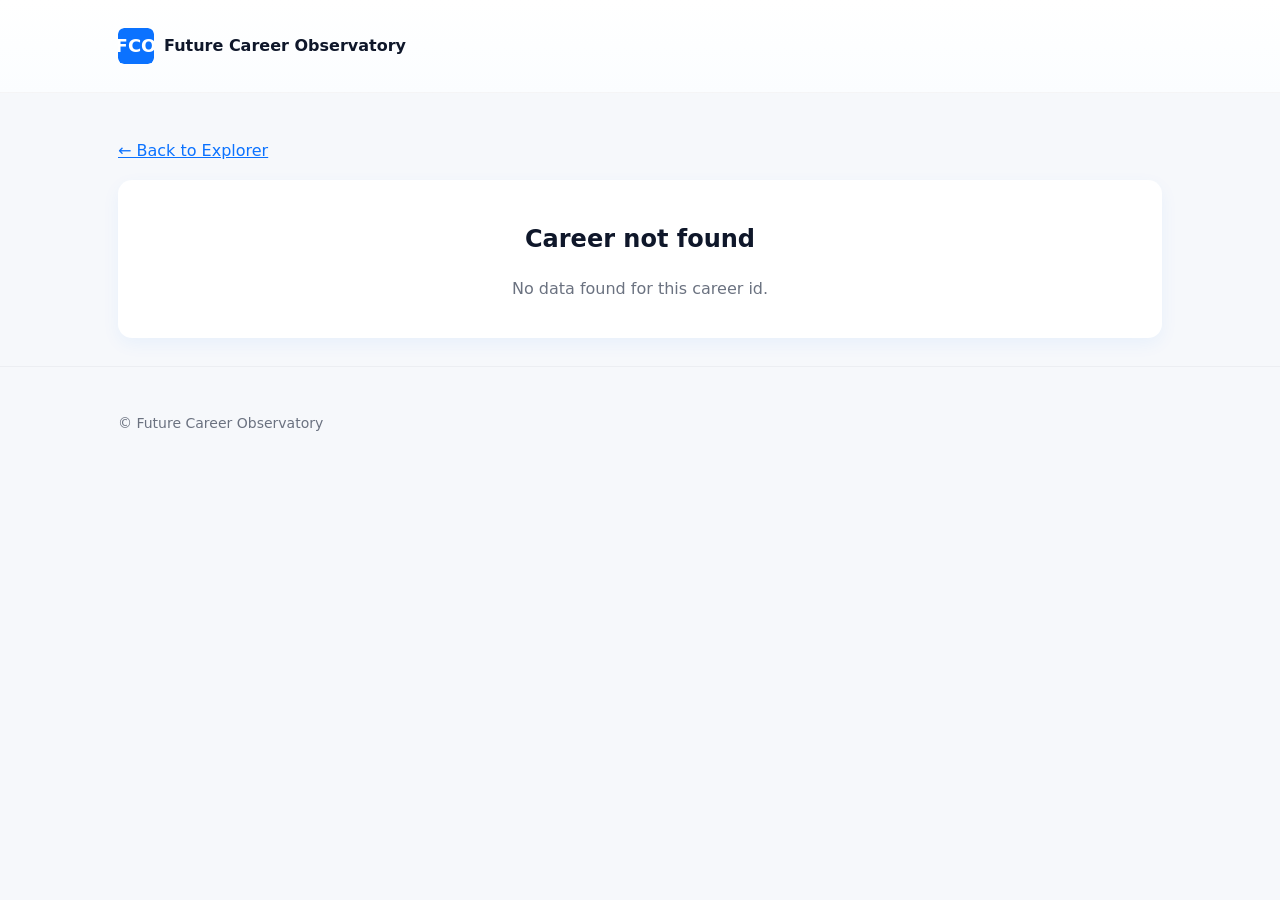
==== career.html @ ffd0ac97 "Add career detail template (career.html)" ====
<!doctype html>
<html lang="en">
<head>
  <meta charset="utf-8" />
  <meta name="viewport" content="width=device-width,initial-scale=1" />
  <title>Career — Future Career Observatory</title>
  <link rel="stylesheet" href="styles.css" />
</head>
<body>
  <header class="site-header">
    <div class="container header-inner">
      <a class="logo" href="index.html">
        <svg width="36" height="36" viewBox="0 0 24 24" aria-hidden="true">
          <rect width="24" height="24" rx="4" fill="#0b72ff"/>
          <text x="50%" y="54%" dominant-baseline="middle" text-anchor="middle" font-size="12" fill="#fff">FCO</text>
        </svg>
        <span>Future Career Observatory</span>
      </a>
    </div>
  </header>

  <main class="container">
    <a href="index.html" style="display:inline-block;margin:18px 0;color:var(--accent)">← Back to Explorer</a>
    <div id="career-detail" class="preview-card" style="padding:22px;">
      <h2>Loading…</h2>
      <p class="muted">Fetching career information.</p>
    </div>
  </main>

  <footer class="site-footer">
    <div class="container footer-inner">
      <div>© Future Career Observatory</div>
    </div>
  </footer>

  <script>
    async function getQueryParam(name) {
      return new URLSearchParams(location.search).get(name);
    }

    function el(tag, cls, html) {
      const e = document.createElement(tag);
      if (cls) e.className = cls;
      if (html !== undefined) e.innerHTML = html;
      return e;
    }

    (async function renderCareer() {
      const id = await getQueryParam('id');
      const container = document.getElementById('career-detail');

      try {
        const res = await fetch('careers.json');
        const careers = await res.json();
        const career = careers.find(c => c.id === id);

        if (!career) {
          container.innerHTML = '<h2>Career not found</h2><p class="muted">No data found for this career id.</p>';
          return;
        }

        container.innerHTML = '';
        container.appendChild(el('h1', null, career.title));
        container.appendChild(el('p', 'muted', `Sector: ${career.sector} · Salary: ${career.salary_range} · FCI: ${career.fci_score}`));
        container.appendChild(el('p', null, career.summary));

        // Skills
        container.appendChild(el('h3', null, 'Key skills'));
        const ulSkills = el('ul', null);
        (career.skills || []).forEach(s => ulSkills.appendChild(el('li', null, s)));
        container.appendChild(ulSkills);

        // Roadmap
        if (career.roadmap && career.roadmap.length) {
          container.appendChild(el('h3', null, '3-step Roadmap'));
          const ol = el('ol', null);
          career.roadmap.forEach(step => ol.appendChild(el('li', null, step)));
          container.appendChild(ol);
        }

        // Resources
        if (career.resources && career.resources.length) {
          container.appendChild(el('h3', null, 'Resources'));
          const ul = el('ul', null);
          career.resources.forEach(r => {
            const a = el('a', null, r.title);
            a.href = r.url;
            a.target = '_blank';
            a.rel = 'noopener';
            const li = el('li', null);
            li.appendChild(a);
            ul.appendChild(li);
          });
          container.appendChild(ul);
        }

      } catch (err) {
        container.innerHTML = '<h2>Error</h2><p class="muted">Failed to load career data.</p>';
        console.error(err);
      }
    })();
  </script>
</body>
</html>
---- styles.css ----
:root{
  --bg:#f6f8fb;
  --card:#ffffff;
  --muted:#6b7280;
  --accent:#0b72ff;
  --radius:12px;
  --container:1100px;
  --gap:18px;
  font-family: Inter, system-ui, -apple-system, "Segoe UI", Roboto, "Helvetica Neue", Arial;
  color:#0f172a;
}

*{box-sizing:border-box}
body{margin:0;background:var(--bg);line-height:1.45}
.container{max-width:var(--container);margin:0 auto;padding:28px}

.site-header{background:linear-gradient(180deg, #fff, #fbfdff);border-bottom:1px solid rgba(15,23,42,0.04);position:sticky;top:0;z-index:30}
.header-inner{display:flex;align-items:center;justify-content:space-between;gap:16px}
.logo{display:flex;align-items:center;gap:10px;text-decoration:none;color:inherit;font-weight:600}
.logo svg{border-radius:6px}
.nav{display:flex;gap:18px;align-items:center}
.nav a{color:var(--muted);text-decoration:none;padding:8px}
.nav a.cta{background:var(--accent);color:#fff;padding:8px 12px;border-radius:8px}
.nav-toggle{display:none;background:none;border:0;font-size:20px}

.hero{padding:48px 0}
.hero-inner{display:flex;gap:32px;align-items:center;justify-content:space-between}
.hero-copy{max-width:56%}
.hero h1{margin:0;font-size:36px}
.tagline{color:var(--muted);margin-top:10px}
.hero-actions{margin-top:18px;display:flex;gap:12px}
.btn{padding:10px 14px;border-radius:10px;background:transparent;border:1px solid rgba(15,23,42,0.06);text-decoration:none;color:inherit}
.btn.primary{background:var(--accent);color:#fff;border:0}

.hero-preview{min-width:220px}
.preview-card{background:var(--card);padding:18px;border-radius:14px;box-shadow:0 6px 18px rgba(11,114,255,0.06);text-align:center}
.preview-card .badge{display:inline-block;margin-top:10px;background:linear-gradient(90deg,#0b72ff,#0066d6);color:#fff;padding:6px 10px;border-radius:20px;font-weight:600}

.explorer h2{margin-top:0}
.explorer-controls{display:flex;flex-wrap:wrap;gap:12px;align-items:center;margin:14px 0}
.explorer-controls input[type="search"]{flex:1;min-width:220px;padding:10px;border-radius:10px;border:1px solid rgba(15,23,42,0.06)}
.filters{display:flex;gap:8px}
.filters select{padding:10px;border-radius:8px;border:1px solid rgba(15,23,42,0.06);background:#fff}

.card-grid{display:grid;grid-template-columns:repeat(auto-fit,minmax(220px,1fr));gap:16px;margin-top:16px}
.card{background:var(--card);padding:16px;border-radius:12px;box-shadow:0 6px 18px rgba(4,12,28,0.03)}
.card h3{margin:0 0 6px 0}
.meta{color:var(--muted);font-size:13px;margin-bottom:8px}
.score{font-weight:600;color:var(--accent);margin-bottom:8px}
.card-link{color:var(--accent);text-decoration:none;font-weight:600}

.features{padding:30px 0}
.feature-grid{display:grid;grid-template-columns:repeat(auto-fit,minmax(220px,1fr));gap:16px}
.feature{background:var(--card);padding:16px;border-radius:12px}

.site-footer{padding:18px 0;background:transparent;border-top:1px solid rgba(15,23,42,0.04)}
.footer-inner{display:flex;justify-content:space-between;align-items:center;color:var(--muted);font-size:14px}

.muted{color:var(--muted)}

@media (max-width:900px){
  .hero-inner{flex-direction:column;align-items:flex-start}
  .hero-copy{max-width:100%}
  .nav{display:none}
  .nav-toggle{display:block}
}
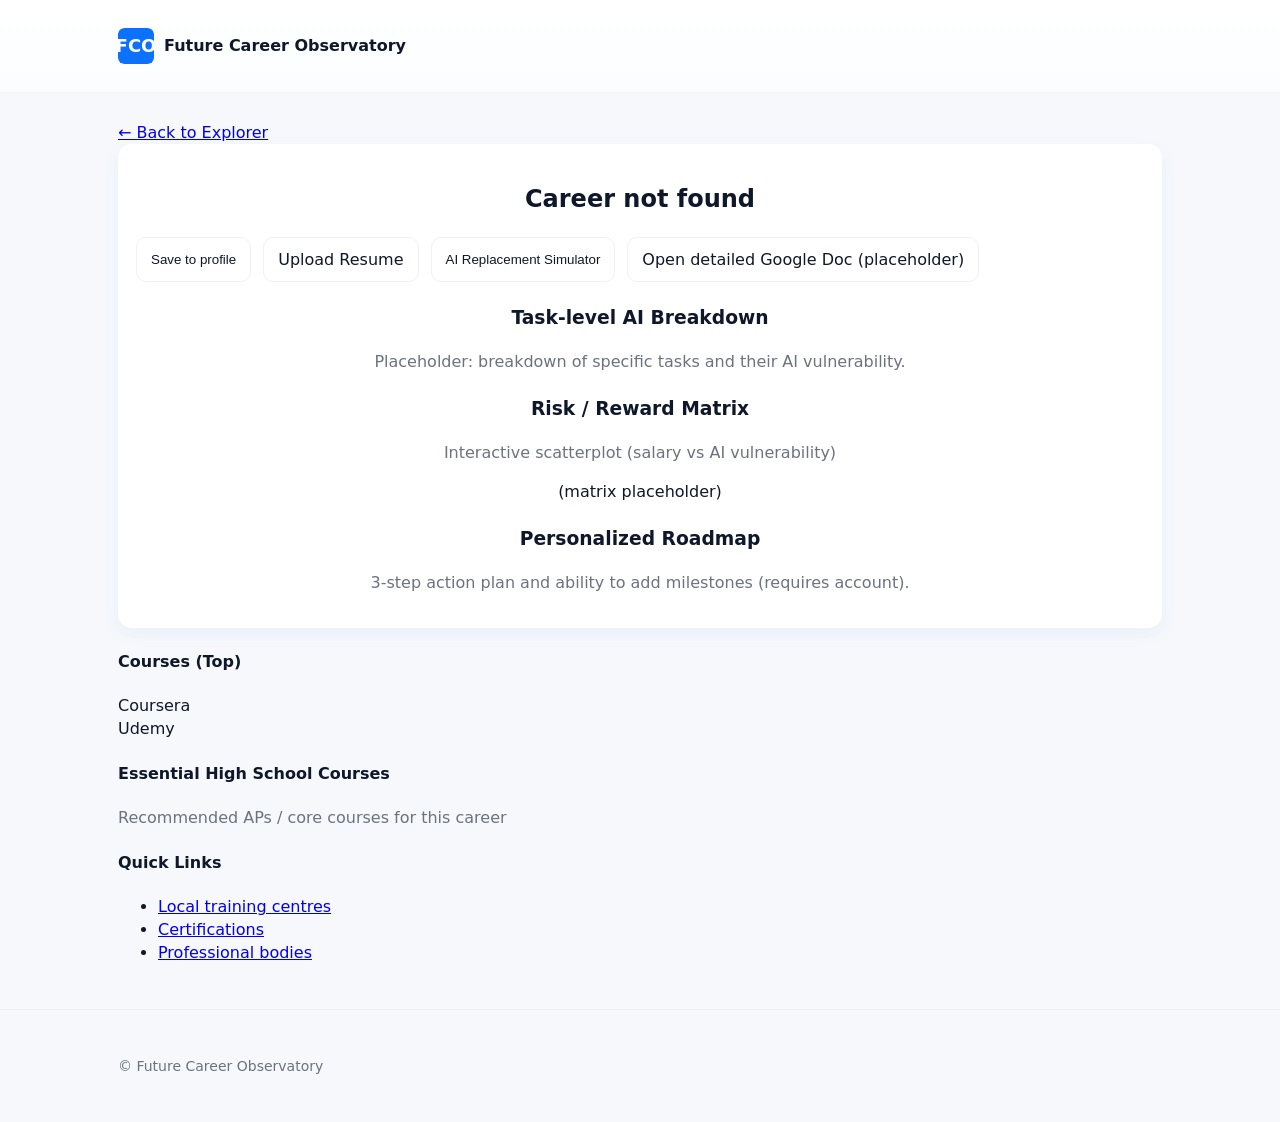
==== commit 22f2e375: "Enhance career detail layout: two-column sidebar, resume uploader, course & AP placeholders, visual " ====
--- a/career.html
+++ b/career.html
@@ -19,11 +19,78 @@
     </div>
   </header>
 
-  <main class="container">
-    <a href="index.html" style="display:inline-block;margin:18px 0;color:var(--accent)">← Back to Explorer</a>
-    <div id="career-detail" class="preview-card" style="padding:22px;">
-      <h2>Loading…</h2>
-      <p class="muted">Fetching career information.</p>
+  <main class="container career-page">
+    <a href="index.html" class="back-link">← Back to Explorer</a>
+
+    <div id="career-root" class="career-layout">
+      <section id="career-main" class="main-column preview-card">
+        <!-- Left / main column: title, general info, AI breakdown, roadmap, visualizations -->
+        <div id="career-head">
+          <h1 id="career-title">Loading…</h1>
+          <p id="career-meta" class="muted">Fetching career information.</p>
+        </div>
+
+        <div id="career-summary">
+          <!-- summary inserted here -->
+        </div>
+
+        <div id="career-actions" style="margin-top:16px;display:flex;gap:12px;flex-wrap:wrap;">
+          <button id="save-fav" class="btn">Save to profile</button>
+          <label class="btn" for="resume-upload-input" style="cursor:pointer">Upload Resume</label>
+          <input id="resume-upload-input" type="file" accept=".pdf,.doc,.docx,.txt" style="display:none" />
+          <button id="ai-simulator" class="btn">AI Replacement Simulator</button>
+          <a id="google-doc-btn" class="btn" href="#">Open detailed Google Doc (placeholder)</a>
+        </div>
+
+        <div id="resume-parse-result" style="margin-top:14px"></div>
+
+        <section id="ai-breakdown" style="margin-top:22px">
+          <h3>Task-level AI Breakdown</h3>
+          <p class="muted">Placeholder: breakdown of specific tasks and their AI vulnerability.</p>
+          <div class="ai-breakdown-list" id="ai-breakdown-list">
+            <!-- items inserted here -->
+          </div>
+        </section>
+
+        <section id="risk-reward" style="margin-top:22px">
+          <h3>Risk / Reward Matrix</h3>
+          <p class="muted">Interactive scatterplot (salary vs AI vulnerability)</p>
+          <div class="matrix" id="matrix-canvas">(matrix placeholder)</div>
+        </section>
+
+        <section id="roadmap" style="margin-top:22px">
+          <h3>Personalized Roadmap</h3>
+          <p class="muted">3-step action plan and ability to add milestones (requires account).</p>
+          <ol id="roadmap-list"></ol>
+        </section>
+      </section>
+
+      <aside class="sidebar">
+        <div class="sidebar-section">
+          <h4>Courses (Top)</h4>
+          <div id="courses-top" class="course-list">
+            <!-- Coursera / Udemy cards go here -->
+            <div class="course-platform">Coursera</div>
+            <div class="course-platform">Udemy</div>
+          </div>
+        </div>
+
+        <div class="sidebar-section">
+          <h4>Essential High School Courses</h4>
+          <p class="muted">Recommended APs / core courses for this career</p>
+          <ul id="ap-list" class="ap-list"></ul>
+        </div>
+
+        <div class="sidebar-section">
+          <h4>Quick Links</h4>
+          <ul>
+            <li><a href="#">Local training centres</a></li>
+            <li><a href="#">Certifications</a></li>
+            <li><a href="#">Professional bodies</a></li>
+          </ul>
+        </div>
+
+      </aside>
     </div>
   </main>
 
@@ -34,20 +101,18 @@
   </footer>
 
   <script>
-    async function getQueryParam(name) {
-      return new URLSearchParams(location.search).get(name);
-    }
-
-    function el(tag, cls, html) {
-      const e = document.createElement(tag);
-      if (cls) e.className = cls;
-      if (html !== undefined) e.innerHTML = html;
-      return e;
-    }
+    // Render career details into the new two-column layout
+    async function getQueryParam(name) { return new URLSearchParams(location.search).get(name); }
+    function el(tag, cls, html) { const e = document.createElement(tag); if (cls) e.className = cls; if (html !== undefined) e.innerHTML = html; return e; }
 
     (async function renderCareer() {
       const id = await getQueryParam('id');
-      const container = document.getElementById('career-detail');
+      const main = document.getElementById('career-main');
+      const apList = document.getElementById('ap-list');
+      const coursesTop = document.getElementById('courses-top');
+      const aiList = document.getElementById('ai-breakdown-list');
+      const roadmapList = document.getElementById('roadmap-list');
+      const resumeResult = document.getElementById('resume-parse-result');
 
       try {
         const res = await fetch('careers.json');
@@ -55,49 +120,84 @@
         const career = careers.find(c => c.id === id);
 
         if (!career) {
-          container.innerHTML = '<h2>Career not found</h2><p class="muted">No data found for this career id.</p>';
+          main.querySelector('#career-title').textContent = 'Career not found';
+          main.querySelector('#career-meta').textContent = '';
           return;
         }
 
-        container.innerHTML = '';
-        container.appendChild(el('h1', null, career.title));
-        container.appendChild(el('p', 'muted', `Sector: ${career.sector} · Salary: ${career.salary_range} · FCI: ${career.fci_score}`));
-        container.appendChild(el('p', null, career.summary));
-
-        // Skills
-        container.appendChild(el('h3', null, 'Key skills'));
-        const ulSkills = el('ul', null);
-        (career.skills || []).forEach(s => ulSkills.appendChild(el('li', null, s)));
-        container.appendChild(ulSkills);
+        // Header
+        document.getElementById('career-title').textContent = career.title;
+        document.getElementById('career-meta').textContent = `Sector: ${career.sector} · Salary: ${career.salary_range} · FCI: ${career.fci_score}`;
+
+        // Summary
+        const summary = document.getElementById('career-summary');
+        summary.innerHTML = '';
+        summary.appendChild(el('p', null, career.summary || ''));
 
         // Roadmap
-        if (career.roadmap && career.roadmap.length) {
-          container.appendChild(el('h3', null, '3-step Roadmap'));
-          const ol = el('ol', null);
-          career.roadmap.forEach(step => ol.appendChild(el('li', null, step)));
-          container.appendChild(ol);
-        }
-
-        // Resources
-        if (career.resources && career.resources.length) {
-          container.appendChild(el('h3', null, 'Resources'));
-          const ul = el('ul', null);
-          career.resources.forEach(r => {
-            const a = el('a', null, r.title);
-            a.href = r.url;
-            a.target = '_blank';
-            a.rel = 'noopener';
-            const li = el('li', null);
-            li.appendChild(a);
-            ul.appendChild(li);
-          });
-          container.appendChild(ul);
-        }
+        roadmapList.innerHTML = '';
+        (career.roadmap || []).forEach(step => roadmapList.appendChild(el('li', null, step)));
+
+        // Skills -> shown in AI breakdown as simple example of tasks
+        aiList.innerHTML = '';
+        (career.skills || []).forEach(skill => {
+          const item = el('div', 'ai-item', `<strong>${skill}</strong> — task-level note (placeholder)`);
+          aiList.appendChild(item);
+        });
+
+        // Courses (top right) — placeholders for Coursera/Udemy cards
+        coursesTop.innerHTML = '';
+        const coursera = el('div', 'course-card', `<strong>Coursera:</strong> Top courses for ${career.title}`);
+        const udemy = el('div', 'course-card', `<strong>Udemy:</strong> Top courses for ${career.title}`);
+        coursesTop.appendChild(coursera);
+        coursesTop.appendChild(udemy);
+
+        // AP / high school course suggestions (placeholder links)
+        apList.innerHTML = '';
+        const suggestedAPs = ['AP Calculus', 'AP Computer Science', 'AP Statistics', 'AP Biology'];
+        suggestedAPs.forEach(ap => {
+          const li = el('li', null, `<a href="#">${ap}</a>`);
+          apList.appendChild(li);
+        });
+
+        // Resume parse placeholder (empty until user uploads)
+        resumeResult.innerHTML = '<div class="muted">Upload your resume to see a skill-gap analysis (placeholder).</div>';
+
+        // Google Doc button: currently placeholder; later we will link to a doc URL
+        const gbtn = document.getElementById('google-doc-btn');
+        gbtn.href = '#';
 
       } catch (err) {
-        container.innerHTML = '<h2>Error</h2><p class="muted">Failed to load career data.</p>';
         console.error(err);
       }
+
+      // Resume upload handler (placeholder parse)
+      const uploadInput = document.getElementById('resume-upload-input');
+      uploadInput.addEventListener('change', async (e) => {
+        const file = e.target.files[0];
+        if (!file) return;
+        resumeResult.innerHTML = `<div class="preview-card" style="padding:12px"><strong>Uploaded:</strong> ${file.name}<p class=\"muted\">(Resume parsing placeholder) Detected skills: <em>communication, problem solving</em></p><button id=\"show-gap\" class=\"btn\">Show Skill Gap Analysis (placeholder)</button></div>`;
+
+        document.getElementById('show-gap')?.addEventListener('click', () => {
+          // Placeholder gap analysis UI
+          const gap = document.createElement('div');
+          gap.className = 'preview-card';
+          gap.style.marginTop = '12px';
+          gap.innerHTML = `<h4>Skill Gap Analysis</h4><p class=\"muted\">This is a mock result. In a full implementation we'd compare parsed resume skills to the career's required skills and list gaps.</p><ul><li>Missing: Machine Learning</li><li>Missing: Data Visualization</li></ul>`;
+          resumeResult.appendChild(gap);
+        });
+      });
+
+      // Save to profile placeholder
+      document.getElementById('save-fav').addEventListener('click', () => {
+        alert('Save to profile requires user accounts — placeholder action.');
+      });
+
+      // AI simulator placeholder
+      document.getElementById('ai-simulator').addEventListener('click', () => {
+        alert('AI Replacement Simulator is a future feature — placeholder.');
+      });
+
     })();
   </script>
 </body>
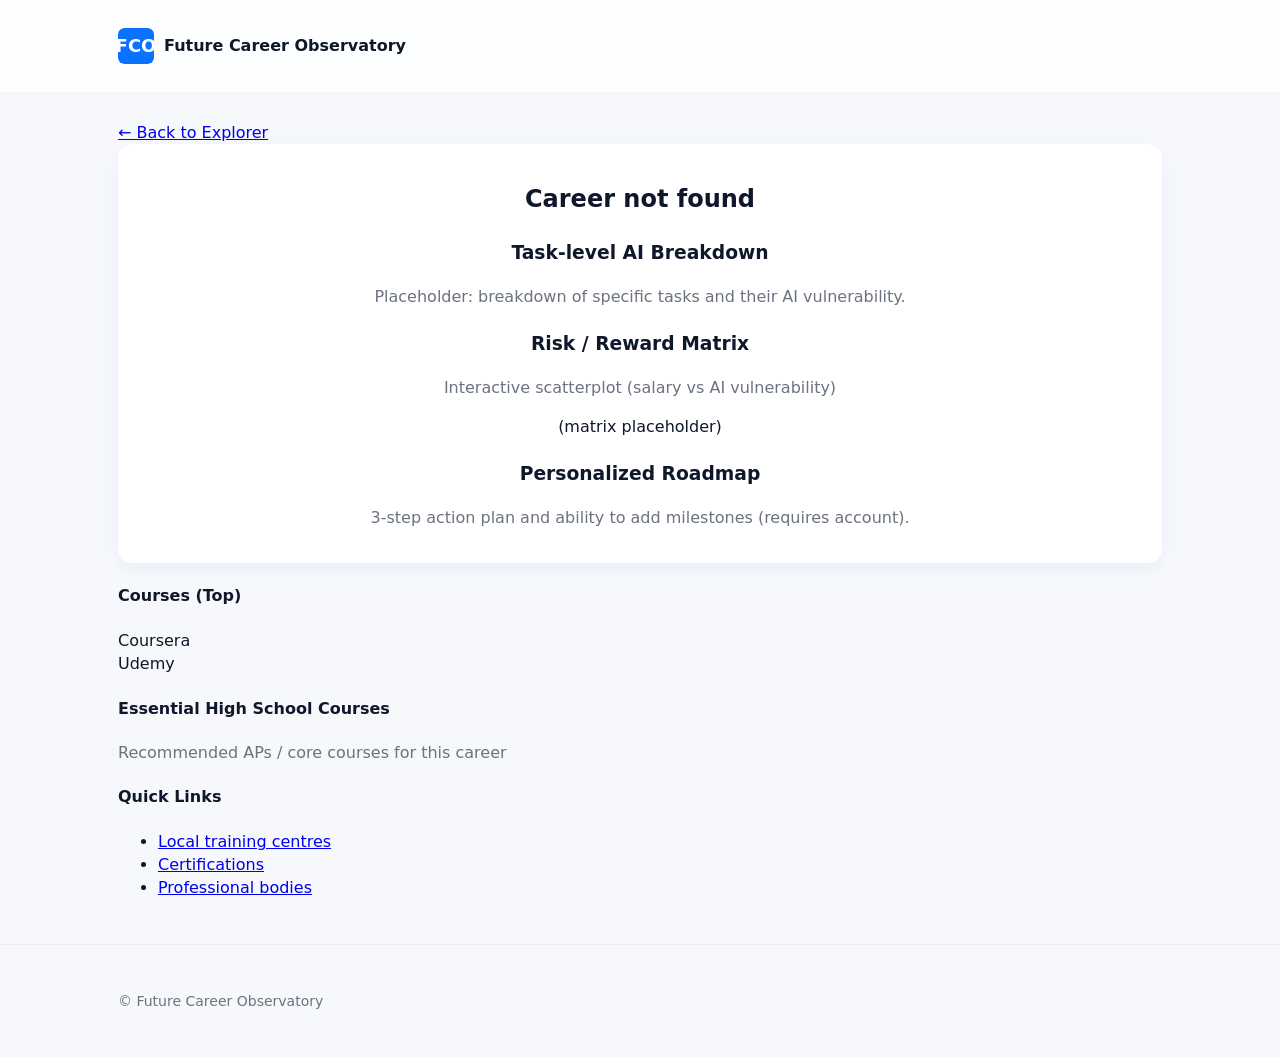
==== commit 2916e882: "Remove profile/save, resume upload, AI simulator and Google Doc button from career detail page" ====
--- a/career.html
+++ b/career.html
@@ -33,16 +33,6 @@
         <div id="career-summary">
           <!-- summary inserted here -->
         </div>
-
-        <div id="career-actions" style="margin-top:16px;display:flex;gap:12px;flex-wrap:wrap;">
-          <button id="save-fav" class="btn">Save to profile</button>
-          <label class="btn" for="resume-upload-input" style="cursor:pointer">Upload Resume</label>
-          <input id="resume-upload-input" type="file" accept=".pdf,.doc,.docx,.txt" style="display:none" />
-          <button id="ai-simulator" class="btn">AI Replacement Simulator</button>
-          <a id="google-doc-btn" class="btn" href="#">Open detailed Google Doc (placeholder)</a>
-        </div>
-
-        <div id="resume-parse-result" style="margin-top:14px"></div>
 
         <section id="ai-breakdown" style="margin-top:22px">
           <h3>Task-level AI Breakdown</h3>
@@ -101,7 +91,7 @@
   </footer>
 
   <script>
-    // Render career details into the new two-column layout
+    // Render career details into the two-column layout (resume/upload and simulator removed)
     async function getQueryParam(name) { return new URLSearchParams(location.search).get(name); }
     function el(tag, cls, html) { const e = document.createElement(tag); if (cls) e.className = cls; if (html !== undefined) e.innerHTML = html; return e; }
 
@@ -112,7 +102,6 @@
       const coursesTop = document.getElementById('courses-top');
       const aiList = document.getElementById('ai-breakdown-list');
       const roadmapList = document.getElementById('roadmap-list');
-      const resumeResult = document.getElementById('resume-parse-result');
 
       try {
         const res = await fetch('careers.json');
@@ -120,8 +109,8 @@
         const career = careers.find(c => c.id === id);
 
         if (!career) {
-          main.querySelector('#career-title').textContent = 'Career not found';
-          main.querySelector('#career-meta').textContent = '';
+          document.getElementById('career-title').textContent = 'Career not found';
+          document.getElementById('career-meta').textContent = '';
           return;
         }
 
@@ -160,43 +149,9 @@
           apList.appendChild(li);
         });
 
-        // Resume parse placeholder (empty until user uploads)
-        resumeResult.innerHTML = '<div class="muted">Upload your resume to see a skill-gap analysis (placeholder).</div>';
-
-        // Google Doc button: currently placeholder; later we will link to a doc URL
-        const gbtn = document.getElementById('google-doc-btn');
-        gbtn.href = '#';
-
       } catch (err) {
         console.error(err);
       }
-
-      // Resume upload handler (placeholder parse)
-      const uploadInput = document.getElementById('resume-upload-input');
-      uploadInput.addEventListener('change', async (e) => {
-        const file = e.target.files[0];
-        if (!file) return;
-        resumeResult.innerHTML = `<div class="preview-card" style="padding:12px"><strong>Uploaded:</strong> ${file.name}<p class=\"muted\">(Resume parsing placeholder) Detected skills: <em>communication, problem solving</em></p><button id=\"show-gap\" class=\"btn\">Show Skill Gap Analysis (placeholder)</button></div>`;
-
-        document.getElementById('show-gap')?.addEventListener('click', () => {
-          // Placeholder gap analysis UI
-          const gap = document.createElement('div');
-          gap.className = 'preview-card';
-          gap.style.marginTop = '12px';
-          gap.innerHTML = `<h4>Skill Gap Analysis</h4><p class=\"muted\">This is a mock result. In a full implementation we'd compare parsed resume skills to the career's required skills and list gaps.</p><ul><li>Missing: Machine Learning</li><li>Missing: Data Visualization</li></ul>`;
-          resumeResult.appendChild(gap);
-        });
-      });
-
-      // Save to profile placeholder
-      document.getElementById('save-fav').addEventListener('click', () => {
-        alert('Save to profile requires user accounts — placeholder action.');
-      });
-
-      // AI simulator placeholder
-      document.getElementById('ai-simulator').addEventListener('click', () => {
-        alert('AI Replacement Simulator is a future feature — placeholder.');
-      });
 
     })();
   </script>
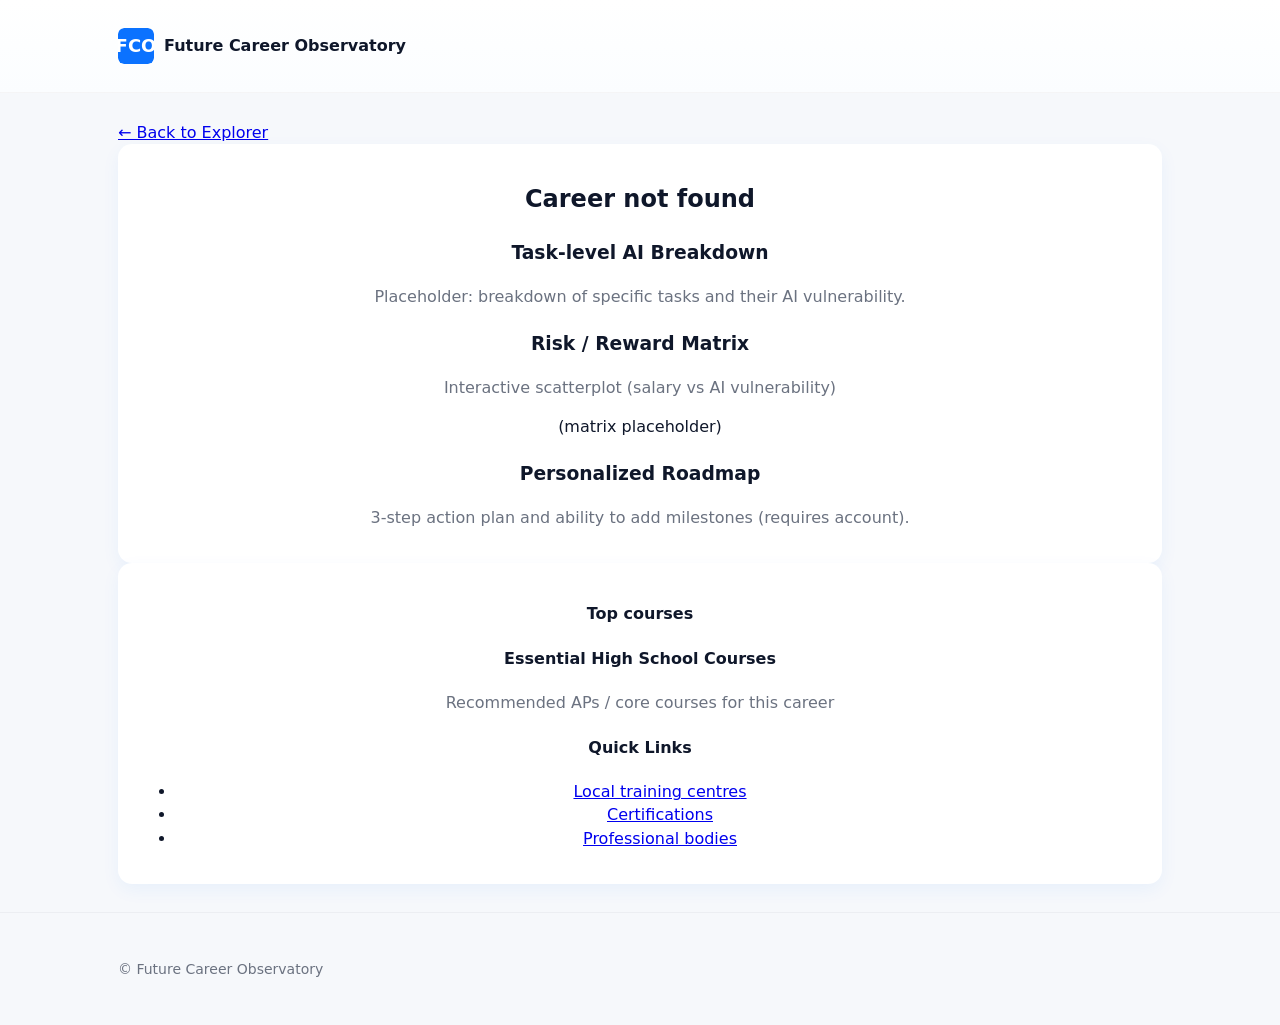
==== commit 286b4cbc: "Layout changes: side info, coursera button, HS courses bottom-right visual" ====
--- a/career.html
+++ b/career.html
@@ -24,22 +24,17 @@
 
     <div id="career-root" class="career-layout">
       <section id="career-main" class="main-column preview-card">
-        <!-- Left / main column: title, general info, AI breakdown, roadmap, visualizations -->
         <div id="career-head">
           <h1 id="career-title">Loading…</h1>
           <p id="career-meta" class="muted">Fetching career information.</p>
         </div>
 
-        <div id="career-summary">
-          <!-- summary inserted here -->
-        </div>
+        <div id="career-summary"></div>
 
         <section id="ai-breakdown" style="margin-top:22px">
           <h3>Task-level AI Breakdown</h3>
           <p class="muted">Placeholder: breakdown of specific tasks and their AI vulnerability.</p>
-          <div class="ai-breakdown-list" id="ai-breakdown-list">
-            <!-- items inserted here -->
-          </div>
+          <div class="ai-breakdown-list" id="ai-breakdown-list"></div>
         </section>
 
         <section id="risk-reward" style="margin-top:22px">
@@ -55,17 +50,15 @@
         </section>
       </section>
 
-      <aside class="sidebar">
-        <div class="sidebar-section">
-          <h4>Courses (Top)</h4>
+      <aside class="sidebar preview-card">
+        <div class="sidebar-section courses-section">
+          <h4>Top courses</h4>
           <div id="courses-top" class="course-list">
-            <!-- Coursera / Udemy cards go here -->
-            <div class="course-platform">Coursera</div>
-            <div class="course-platform">Udemy</div>
+            <!-- Coursera button will be injected here -->
           </div>
         </div>
 
-        <div class="sidebar-section">
+        <div class="sidebar-section hs-section">
           <h4>Essential High School Courses</h4>
           <p class="muted">Recommended APs / core courses for this career</p>
           <ul id="ap-list" class="ap-list"></ul>
@@ -79,8 +72,11 @@
             <li><a href="#">Professional bodies</a></li>
           </ul>
         </div>
+      </aside>
 
-      </aside>
+      <!-- High school courses visual only (bottom-right) -->
+      <div id="hs-bottom" class="hs-bottom"></div>
+
     </div>
   </main>
 
@@ -91,17 +87,16 @@
   </footer>
 
   <script>
-    // Render career details into the two-column layout (resume/upload and simulator removed)
     async function getQueryParam(name) { return new URLSearchParams(location.search).get(name); }
     function el(tag, cls, html) { const e = document.createElement(tag); if (cls) e.className = cls; if (html !== undefined) e.innerHTML = html; return e; }
 
     (async function renderCareer() {
       const id = await getQueryParam('id');
-      const main = document.getElementById('career-main');
       const apList = document.getElementById('ap-list');
       const coursesTop = document.getElementById('courses-top');
       const aiList = document.getElementById('ai-breakdown-list');
       const roadmapList = document.getElementById('roadmap-list');
+      const hsBottom = document.getElementById('hs-bottom');
 
       try {
         const res = await fetch('careers.json');
@@ -114,7 +109,6 @@
           return;
         }
 
-        // Header
         document.getElementById('career-title').textContent = career.title;
         document.getElementById('career-meta').textContent = `Sector: ${career.sector} · Salary: ${career.salary_range} · FCI: ${career.fci_score}`;
 
@@ -127,32 +121,46 @@
         roadmapList.innerHTML = '';
         (career.roadmap || []).forEach(step => roadmapList.appendChild(el('li', null, step)));
 
-        // Skills -> shown in AI breakdown as simple example of tasks
+        // AI breakdown (skills as placeholder tasks)
         aiList.innerHTML = '';
         (career.skills || []).forEach(skill => {
           const item = el('div', 'ai-item', `<strong>${skill}</strong> — task-level note (placeholder)`);
           aiList.appendChild(item);
         });
 
-        // Courses (top right) — placeholders for Coursera/Udemy cards
+        // Courses top: create a curved button for Coursera (placeholder link)
         coursesTop.innerHTML = '';
-        const coursera = el('div', 'course-card', `<strong>Coursera:</strong> Top courses for ${career.title}`);
-        const udemy = el('div', 'course-card', `<strong>Udemy:</strong> Top courses for ${career.title}`);
-        coursesTop.appendChild(coursera);
-        coursesTop.appendChild(udemy);
+        const courseraBtn = document.createElement('a');
+        courseraBtn.className = 'coursera-btn';
+        courseraBtn.href = career.coursera_url || '#'; // if you add coursera_url to careers.json it will be used
+        courseraBtn.target = '_blank';
+        courseraBtn.rel = 'noopener';
+        courseraBtn.textContent = 'Browse Coursera Courses';
+        coursesTop.appendChild(courseraBtn);
 
-        // AP / high school course suggestions (placeholder links)
+        // Udemy card (simple)
+        const udemyCard = el('div', 'course-card', `<strong>Udemy:</strong> Top courses for ${career.title}`);
+        coursesTop.appendChild(udemyCard);
+
+        // High-school APs: render in sidebar list (non-links) and also show bottom-right plain text
+        const suggestedAPs = career.high_school_recs || ['AP Calculus', 'AP Computer Science', 'AP Statistics', 'AP Biology'];
         apList.innerHTML = '';
-        const suggestedAPs = ['AP Calculus', 'AP Computer Science', 'AP Statistics', 'AP Biology'];
         suggestedAPs.forEach(ap => {
-          const li = el('li', null, `<a href="#">${ap}</a>`);
+          const li = el('li', null, ap);
           apList.appendChild(li);
         });
+
+        // Bottom-right plain text (visual only)
+        hsBottom.innerHTML = '';
+        const hr = el('div', 'hs-bottom-inner', '<h4>Recommended High School Courses</h4>');
+        const ul = el('ul', 'hs-list');
+        suggestedAPs.forEach(ap => ul.appendChild(el('li', null, ap)));
+        hsBottom.appendChild(hr);
+        hsBottom.appendChild(ul);
 
       } catch (err) {
         console.error(err);
       }
-
     })();
   </script>
 </body>
